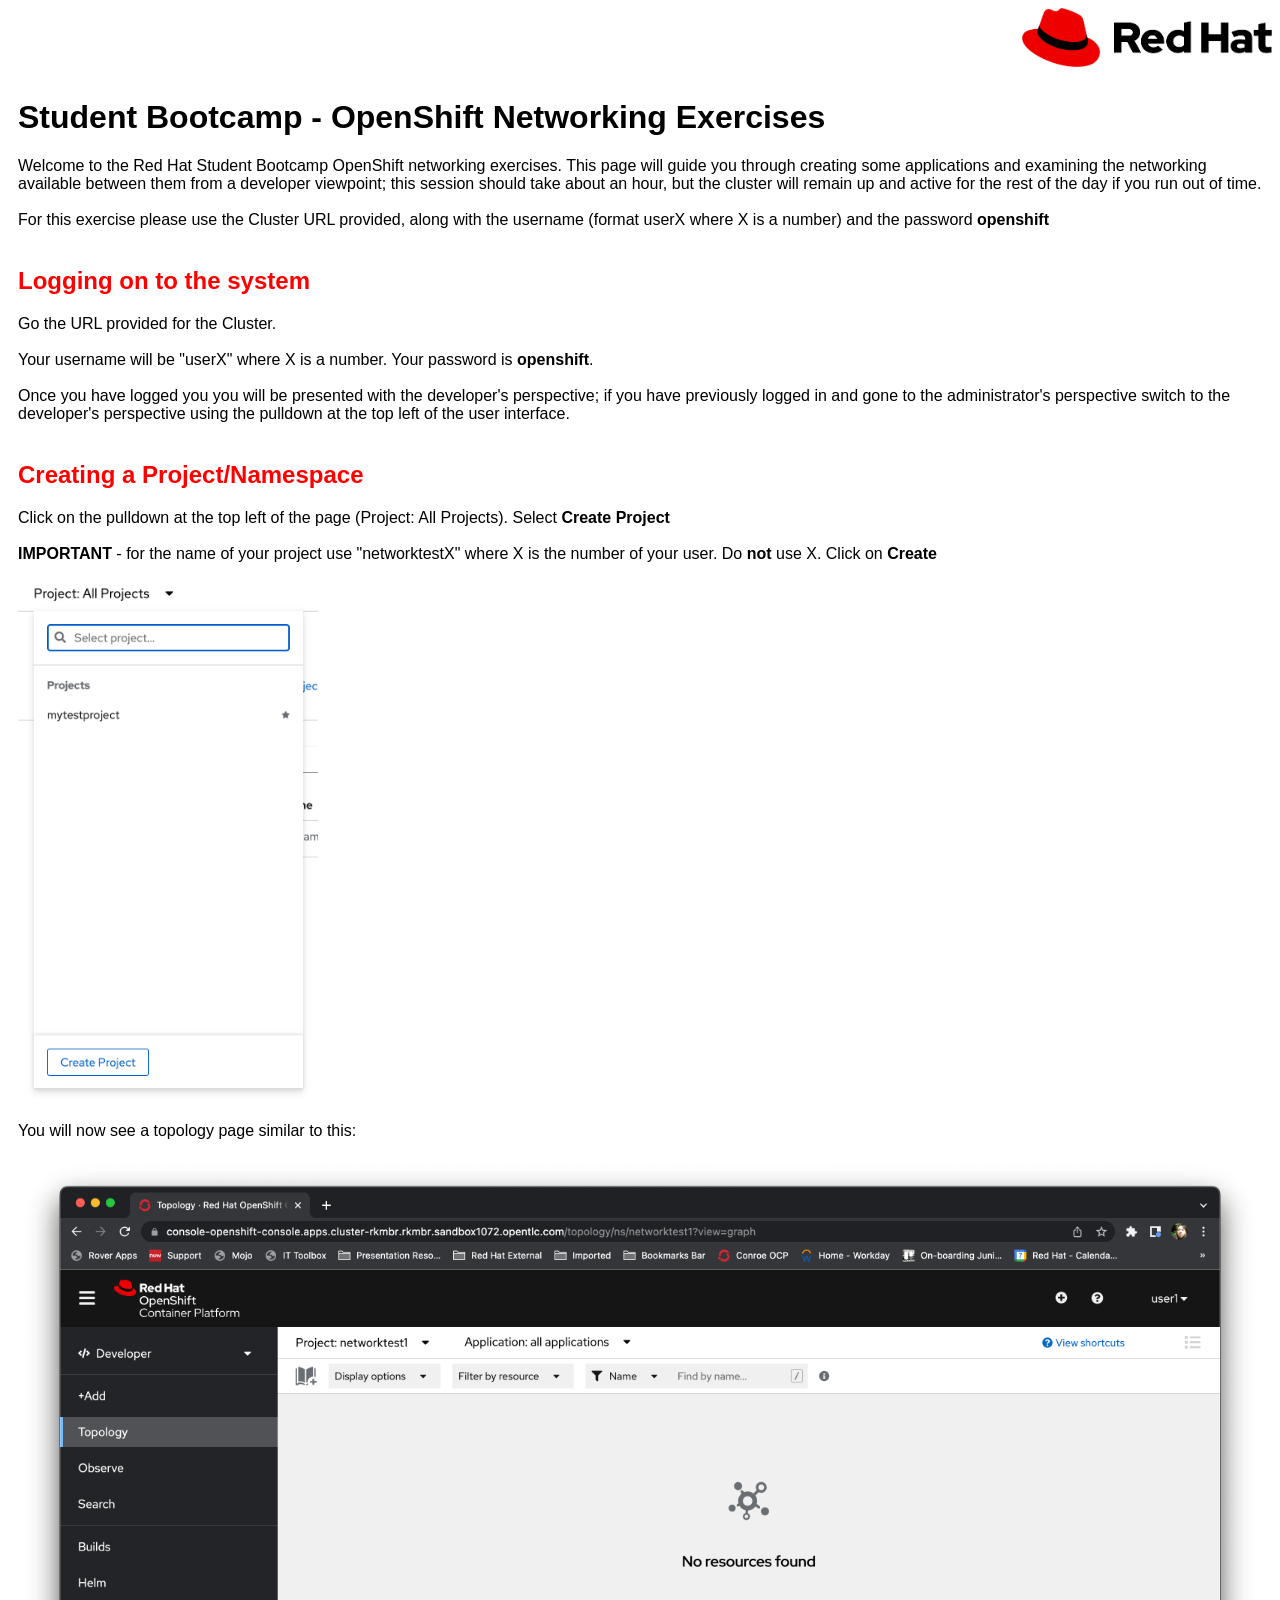
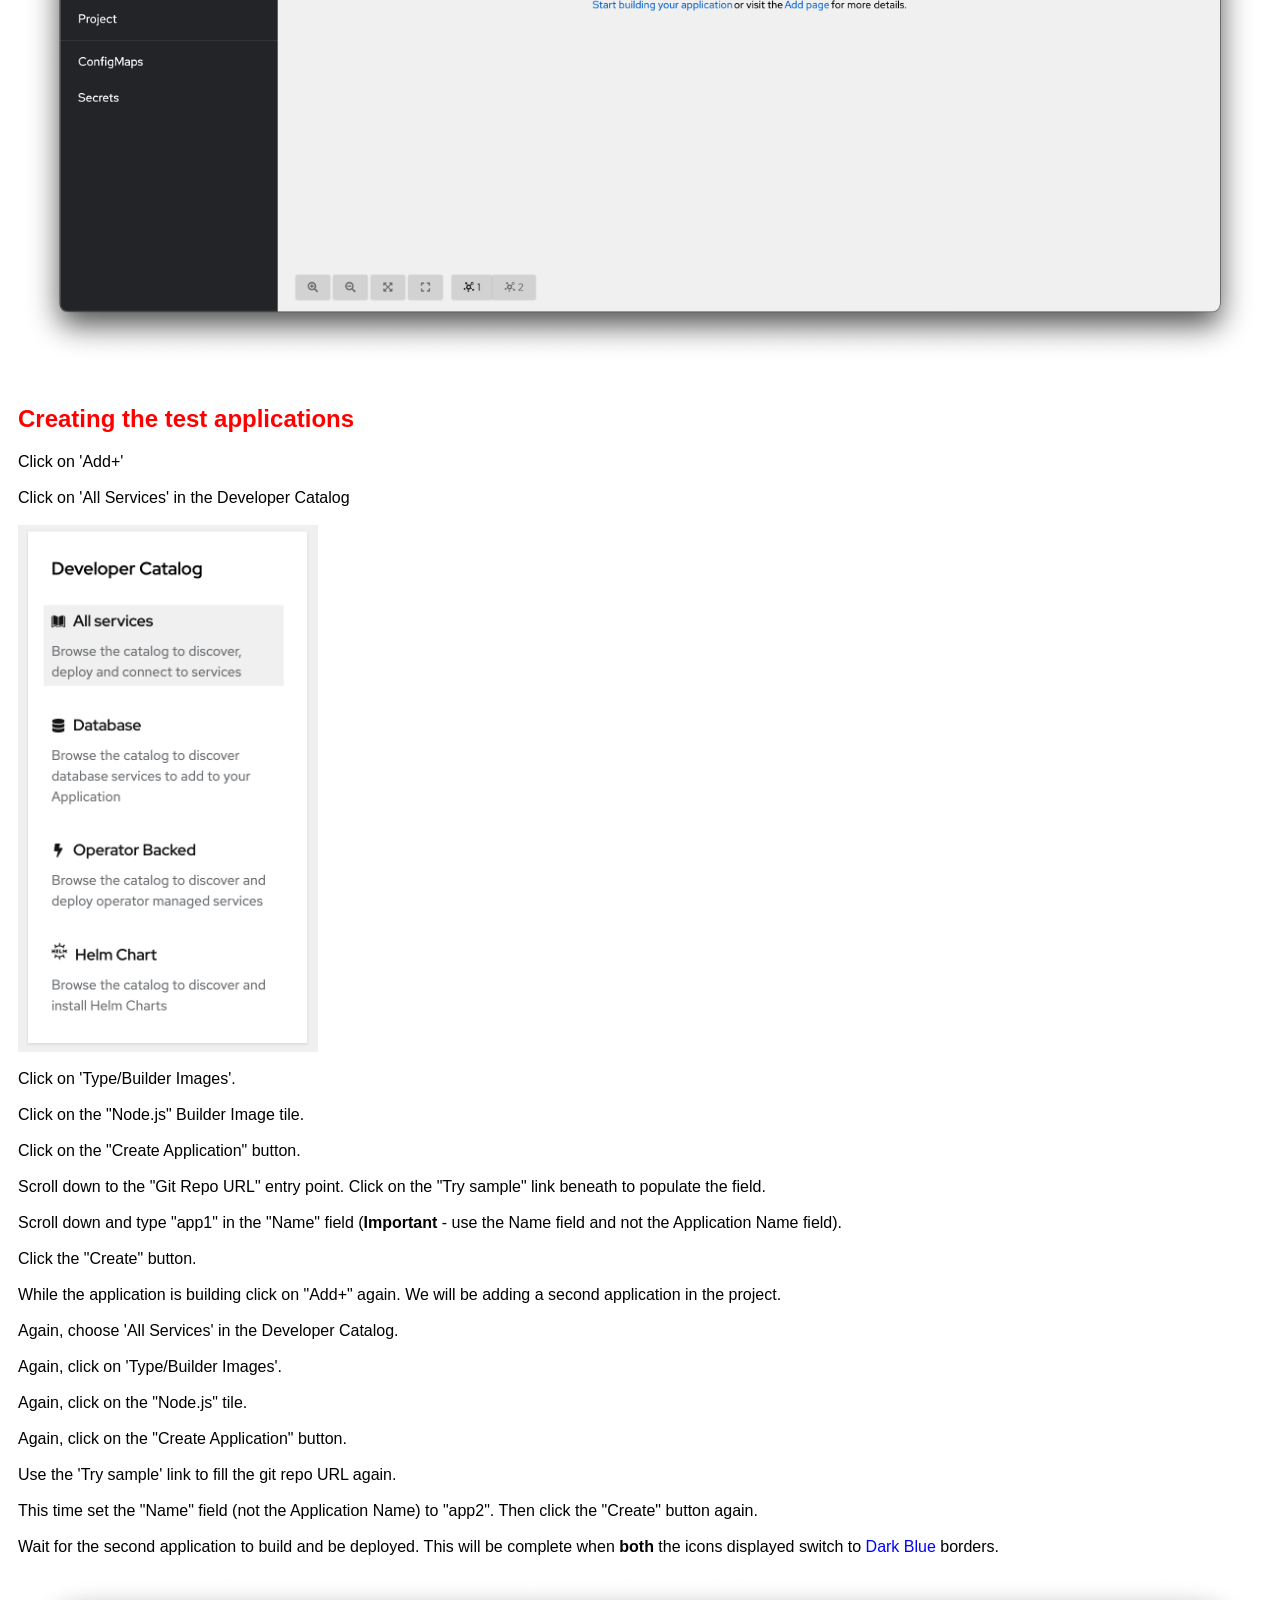
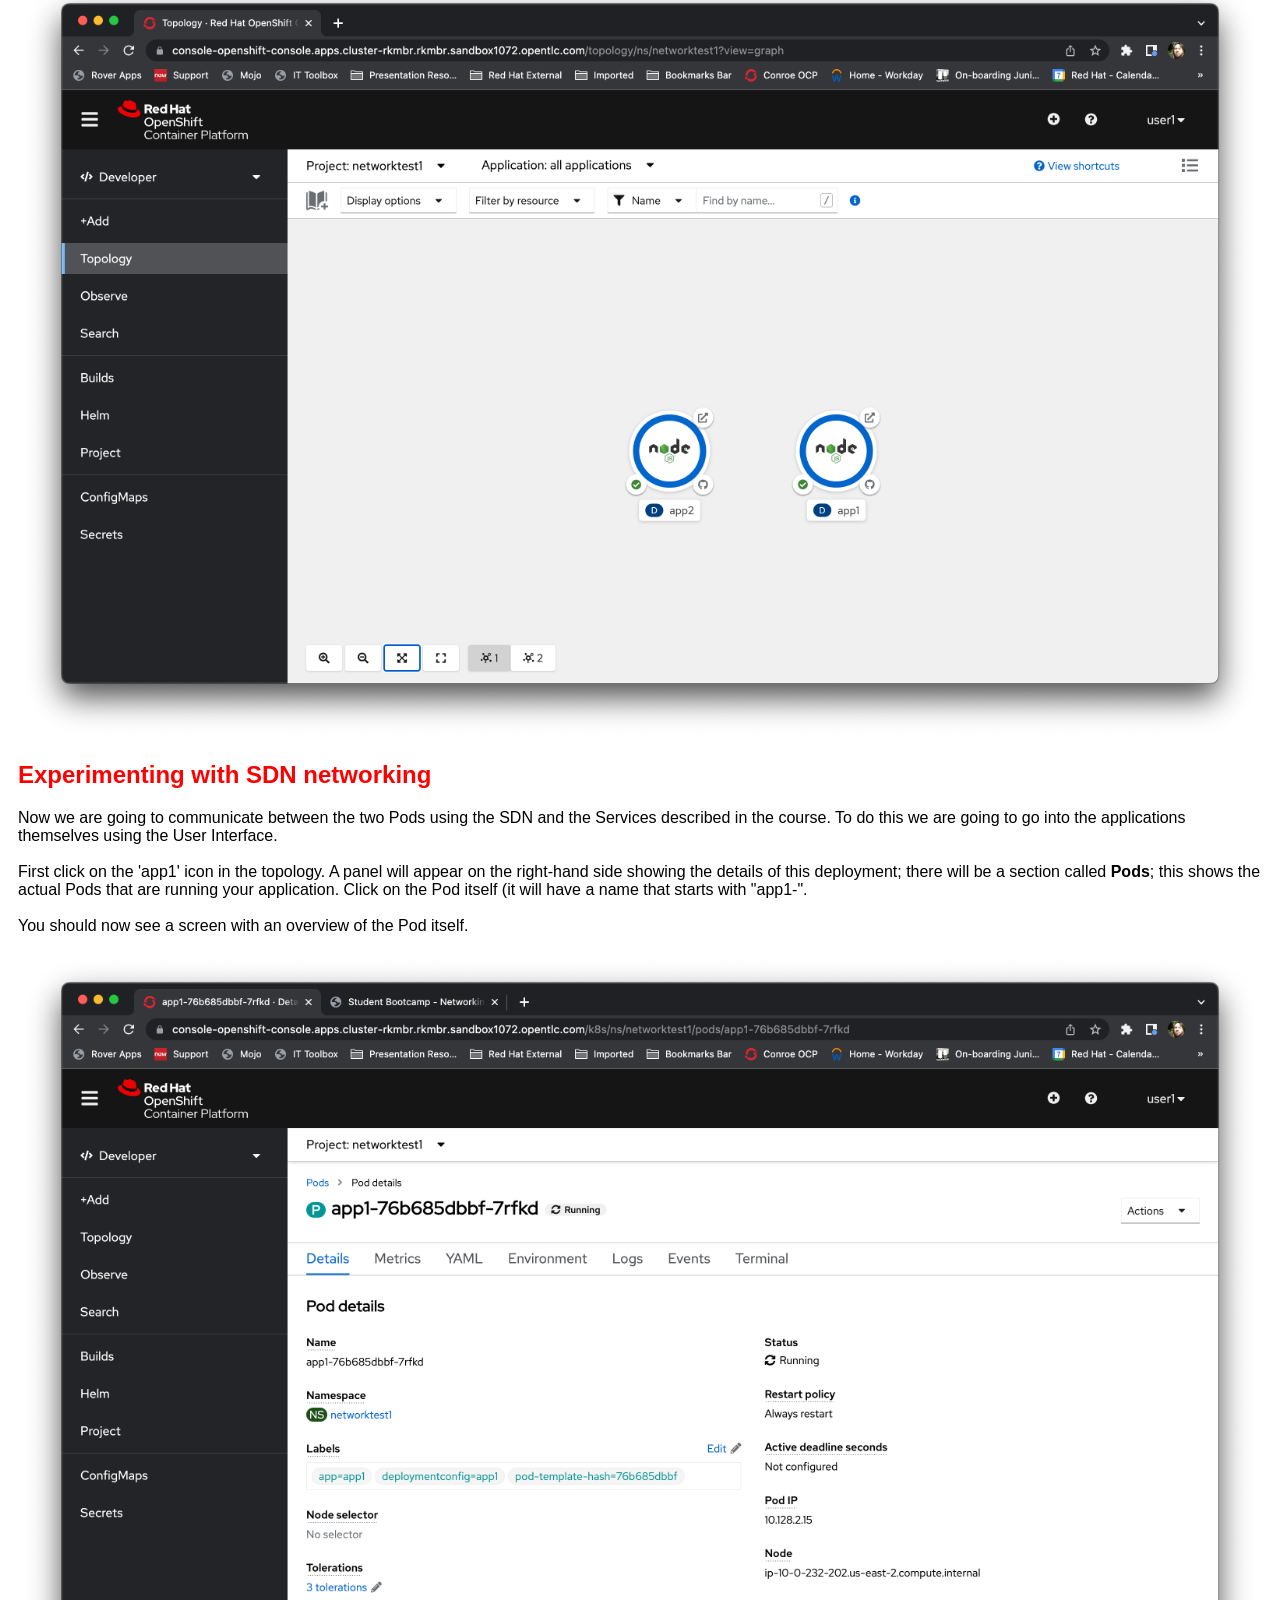
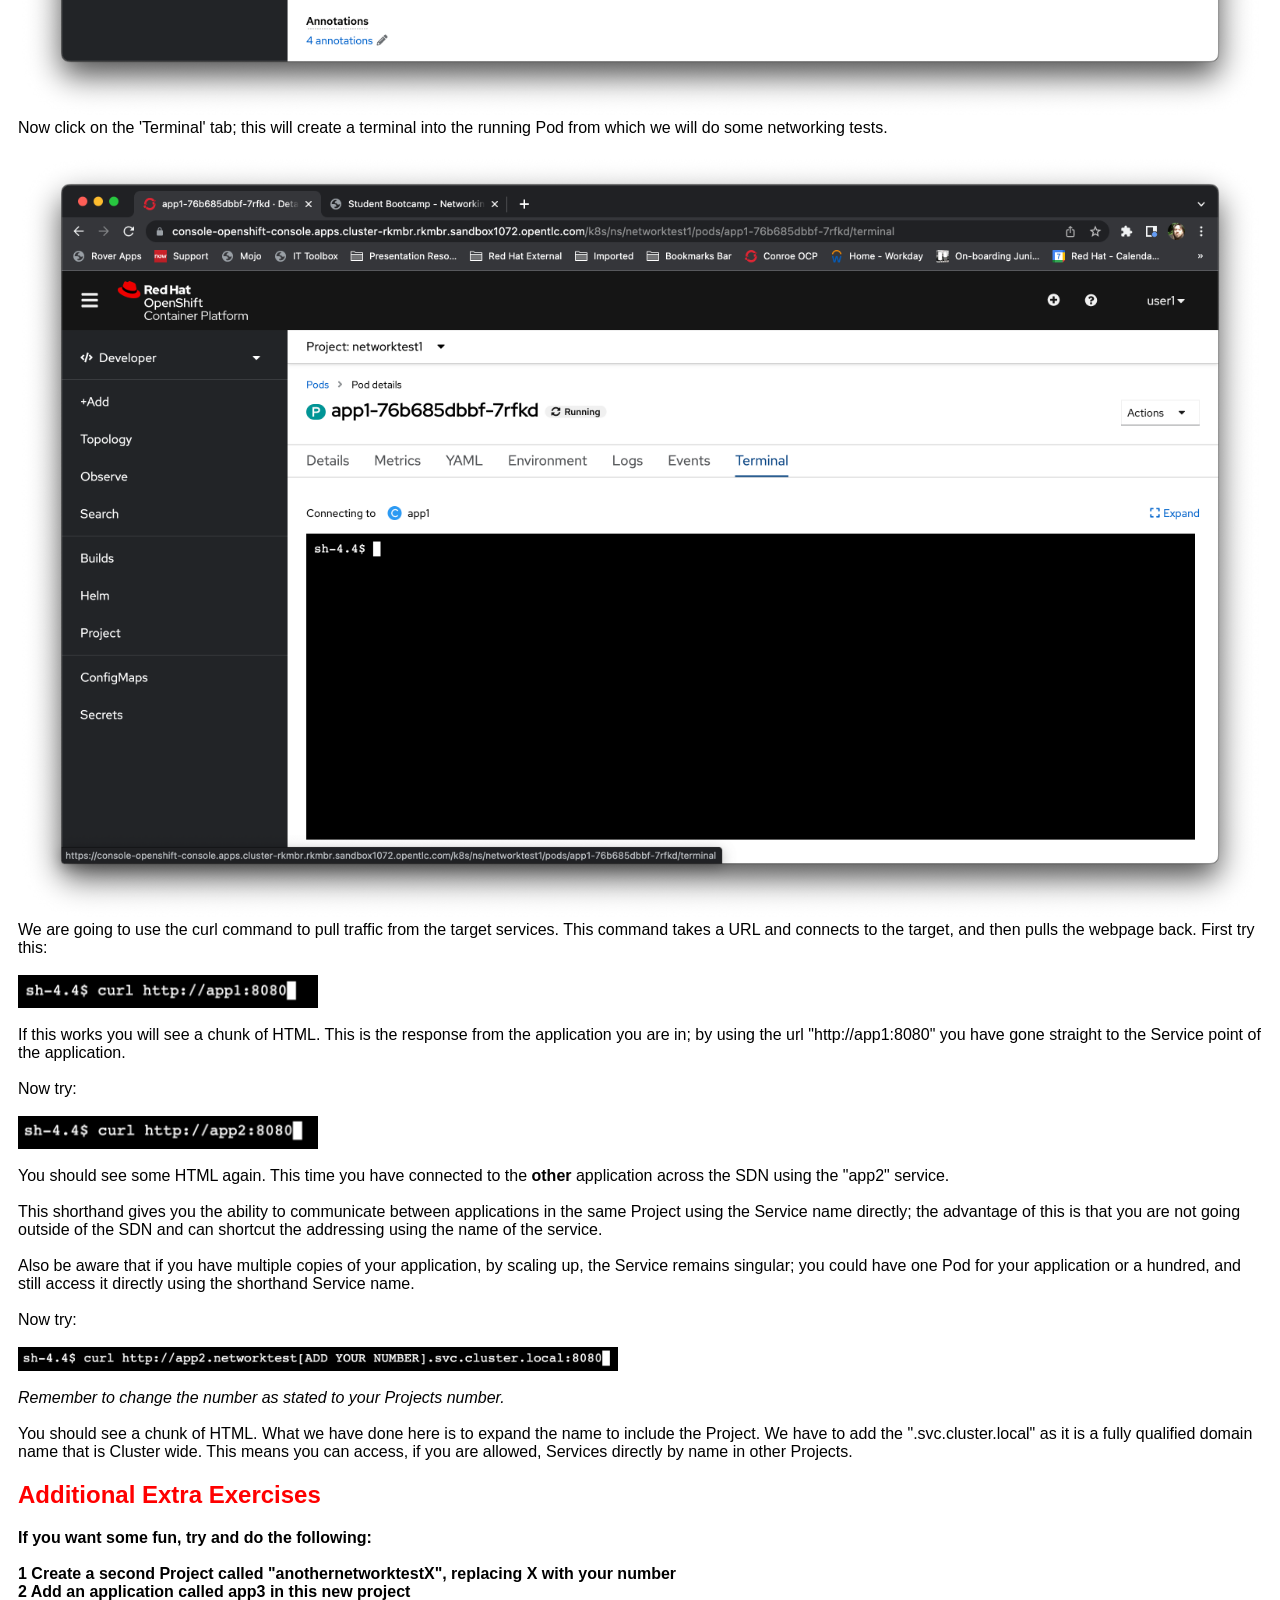
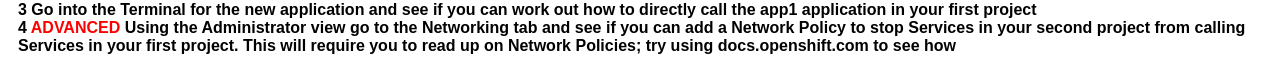
==== networkingcourse.html @ a989e208 "First drop of networking exercises" ====
<html>
  <head>
    <title>Student Bootcamp - Networking Exercises</title>

    <link rel="stylesheet" href="styles/ui.css"/>

    <script>

      function reveal( targetName )
      {
        target = document.getElementById(targetName);

        target.style.display = ( target.style.display == "block" ? "none" : "block" );
      }

    </script>
  </head>

  <body>
    <div style="width:100%;" align="right"><img src="images/redhat.png" width="250px"/></div>

    <div style="padding:10px">
    <h1>Student Bootcamp - OpenShift Networking Exercises</h1>

    Welcome to the Red Hat Student Bootcamp OpenShift networking exercises. This page will guide you through creating some applications and examining the networking available between them from a developer viewpoint; this session should take about an hour,
    but the cluster will remain up and active for the rest of the day if you run out of time.<br/><br/>

    For this exercise please use the Cluster URL provided, along with the username (format userX where X is a number) and the password <b>openshift</b><br/><br/>

    <h2>Logging on to the system</h2>
    
    Go the URL provided for the Cluster.<br/><br/>
    Your username will be "userX" where X is a number. Your password is <b>openshift</b>.<br/><br/>
    Once you have logged you you will be presented with the developer's perspective; if you have previously logged in and gone to the administrator's perspective switch to the developer's perspective using the pulldown at the top left of the user interface.<br/><br/>

    <h2>Creating a Project/Namespace</h2>

    Click on the pulldown at the top left of the page (Project: All Projects). Select <b>Create Project</b><br/><br/>

    <b>IMPORTANT</b> - for the name of your project use "networktestX" where X is the number of your user. Do <b>not</b> use X. Click on <b>Create</b><br/><br/>

    <img src="images/net1.png" width="300px"/><br/><br/>

    You will now see a topology page similar to this:<br/><br/>

    <img src="images/net2.png" width="100%"/><br/><br/>
    
    <h2>Creating the test applications</h2>

    Click on 'Add+'<br/><br/>

    Click on 'All Services' in the Developer Catalog<br/><br/>

    <img src="images/net3.png" width="300px"/><br/><br/>

    Click on 'Type/Builder Images'.<br/><br/>

    Click on the "Node.js" Builder Image tile.<br/><br/>

    Click on the "Create Application" button.<br/><br/>

    Scroll down to the "Git Repo URL" entry point. Click on the "Try sample" link beneath to populate the field.<br/><br/>

    Scroll down and type "app1" in the "Name" field (<b>Important</b> - use the Name field and not the Application Name field).<br/><br/>

    Click the "Create" button.<br/><br/>

    While the application is building click on "Add+" again. We will be adding a second application in the project.<br/><br/>

    Again, choose 'All Services' in the Developer Catalog.<br/><br/>

    Again, click on 'Type/Builder Images'.<br/><br/>

    Again, click on the "Node.js" tile.<br/><br/>

    Again, click on the "Create Application" button.<br/><br/>

    Use the 'Try sample' link to fill the git repo URL again.<br/><br/>

    This time set the "Name" field (not the Application Name) to "app2". Then click the "Create" button again. <br/><br/>

    Wait for the second application to build and be deployed. This will be complete when <b>both</b> the icons displayed switch to <font color="blue">Dark Blue</font> borders.<br/><br/>

    <img src="images/net4.png" width="100%"/>

    <h2>Experimenting with SDN networking</h2>

    Now we are going to communicate between the two Pods using the SDN and the Services described in the course. To do this we are going to go into the applications themselves using the User Interface.<br/><br/>

    First click on the 'app1' icon in the topology. A panel will appear on the right-hand side showing the details of this deployment; there will be a section called <b>Pods</b>; this shows the actual Pods that are running your application. Click on the Pod itself (it will have a name that starts with "app1-".<br/><br/>

    You should now see a screen with an overview of the Pod itself.<br/><br/>

    <img src="images/net5.png" width="100%"/>

    Now click on the 'Terminal' tab; this will create a terminal into the running Pod from which we will do some networking tests.<br/><br/>

    <img src="images/net6.png" width="100%"/>

    We are going to use the curl command to pull traffic from the target services. This command takes a URL and connects to the target, and then pulls the webpage back. First try this:<br/><br/>

    <img src="images/net7.png" width="300px"/><br/><br/>

    If this works you will see a chunk of HTML. This is the response from the application you are in; by using the url "http://app1:8080" you have gone straight to the Service point of the application.<br/><br/>

    Now try:<br/><br/>

    <img src="images/net8.png" width="300px"/><br/><br/>

    You should see some HTML again. This time you have connected to the <b>other</b> application across the SDN using the "app2" service.<br/><br/>

    This shorthand gives you the ability to communicate between applications in the same Project using the Service name directly; the advantage of this is that you are not going outside of the SDN and can shortcut the addressing using the name of the service.<br/><br/>

    Also be aware that if you have multiple copies of your application, by scaling up, the Service remains singular; you could have one Pod for your application or a hundred, and still access it directly using the shorthand Service name.<br/><br/>

    Now try:<br/><br/>

    <img src="images/net9.png" width="600px"/><br/><br/>

    <i>Remember to change the number as stated to your Projects number.</i><br/><br/>

    You should see a chunk of HTML. What we have done here is to expand the name to include the Project. We have to add the ".svc.cluster.local" as it is a fully qualified domain name that is Cluster wide. This means you can access, if you are allowed, Services directly by name in other Projects.<b/><br/>

    <h2>Additional Extra Exercises</h2>

    If you want some fun, try and do the following:<br/><br/>

    <b>1</b> Create a second Project called "anothernetworktestX", replacing X with your number<br/>
    <b>2</b> Add an application called app3 in this new project<br/>
    <b>3</b> Go into the Terminal for the new application and see if you can work out how to directly call the app1 application in your first project<br/>
    <b>4</b> <font color="red">ADVANCED</font> Using the Administrator view go to the Networking tab and see if you can add a Network Policy to stop Services in your second project from calling Services in your first project. This will require you to read up on Network Policies; try using docs.openshift.com to see how<br/>


  </div>
  </body>
</html>
---- styles/ui.css ----
/* Basic Link Definitions */
A { cursor:hand; color:black }

A:hover { color:red }
A:visited { color:black }

H2 {color:red}

A.noUnderline:hover { text-decoration:none }
A.noUnderline { text-decoration: none }

/* Cursor Definitions */
input {cursor:hand}
img {cursor:hand}

body { background-color:white;color:black;font-family:arial;font-size:12pt }
body.loadingBody { background-color:#888888;font-family:arial;font-size:16pt;color:white }
body.controller { background-color:#c9c9c9;font-family:arial;font-size:9pt;color:black }

.messageDefault { font-size:16pt;color:white; text-decoration: none}
.messageHighlight { font-size:17pt;color:yellow;text-decoration: bold}

.console { font-size:12pt;font-family:courier;color:white;background-color:black;padding:5px }

.logo { width:100%;align:center;border:solid;border-width:1px;border-color:#cccccc;padding:2px }
.navigationPanel { width:100%;background-color:yellow;border:solid;border-width:1px;border-color:black;padding:2px }
.navigationHeader {width:100%;padding:0px;text-align:right;font-weight:bold;color:black;font-size:8pt}
.navigationSubsetHeader { width:100%;padding:0px;text-align:left;font-weight:bold;color:red;font-size:8pt }
.navigationSubsetLink { width:100%;padding:0px;text-align:left;font-weight:normal;color:#555555;font-size:8pt }
.navigationText { width:100%;border:#d0d0d0;border-width:1px; padding:2px;text-align:left;font-weight:normal;color:#555555;font-size:8pt }
.navigationDivider { color:#dddddd;width:100% }
.header { width:100%;background-color:#444444;border:solid;border-width:1px;border-color:#cccccc;padding:2px;font-weight:bold;color:white }
.inputForm { width:100%;background-color:white;border:solid;border-width:1px;border-color:#cccccc;padding:2px }
.inputFormSizable { background-color:white;border:solid;border-width:1px;border-color:#cccccc;padding:2px }
.errorMessage { width:100%;background-color:#ffaaaa;border:solid;border-width:1px;border-color:#ff0000;color:#ff0000;padding:2px }
.indexList { font-family:verdana;font-size:8pt;font-weight:normal;width:100%;background-color:yellow;}
.inputBright { background-color:yellow;color:black;font-size:9pt}
.information { background-color:#ebebeb;color:black;}
.clearOutput { background-color:white;color:black;font-size:9pt}
.parametersLabelSimple {padding:0px;text-align:right;font-weight:normal;color:#555555;font-size:8pt}
.markup1 { font-weight:bold;text-decoration: underline;color:red}

.messages { width:100%;background-color:#dddddd;border:solid;border-width:1px;border-color:black;padding:2px;color:black }
.information { width:100%;background-color:yellow;border:solid;border-width:1px;border-color:black;padding:2px;color:black }
.statusInformation { width:100%;background-color:#dedede;border:solid;border-width:1px;border-color:black;font-family:arial;font-size:8pt;}
.yellowInformation { width:100%;background-color:yellow;border:solid;border-width:1px;border-color:black;font-family:arial;font-size:8pt;}
a.smallLink {font-family:arial;font-size:8pt }
td.status {font-family:arial;font-size:8pt}
td.standard {font-family:arial;font-size:9pt;color:black }
.dheader { font-family:arial; font-size:9pt;color:black;font-weight:bold;text-align:center}
tr.theader { background-color:yellow ! important }
tr.broken { background-color:#ff1616;color:white }
.submission { background-color:#555555;color:white;padding:3px }
.even { background-color:#dddddd }
.odd { background-color:#eeeeee }

#loading_screen
{
  display: none;
  position: absolute;
  left: 0px;
  top: 0px;
  height: 100%;
  width: 100%;
  background-color: black;
  color: white;
  text-align: center;
  padding-top: 25px;
  opacity: 0.5;
  filter: alpha(opacity=50);
}
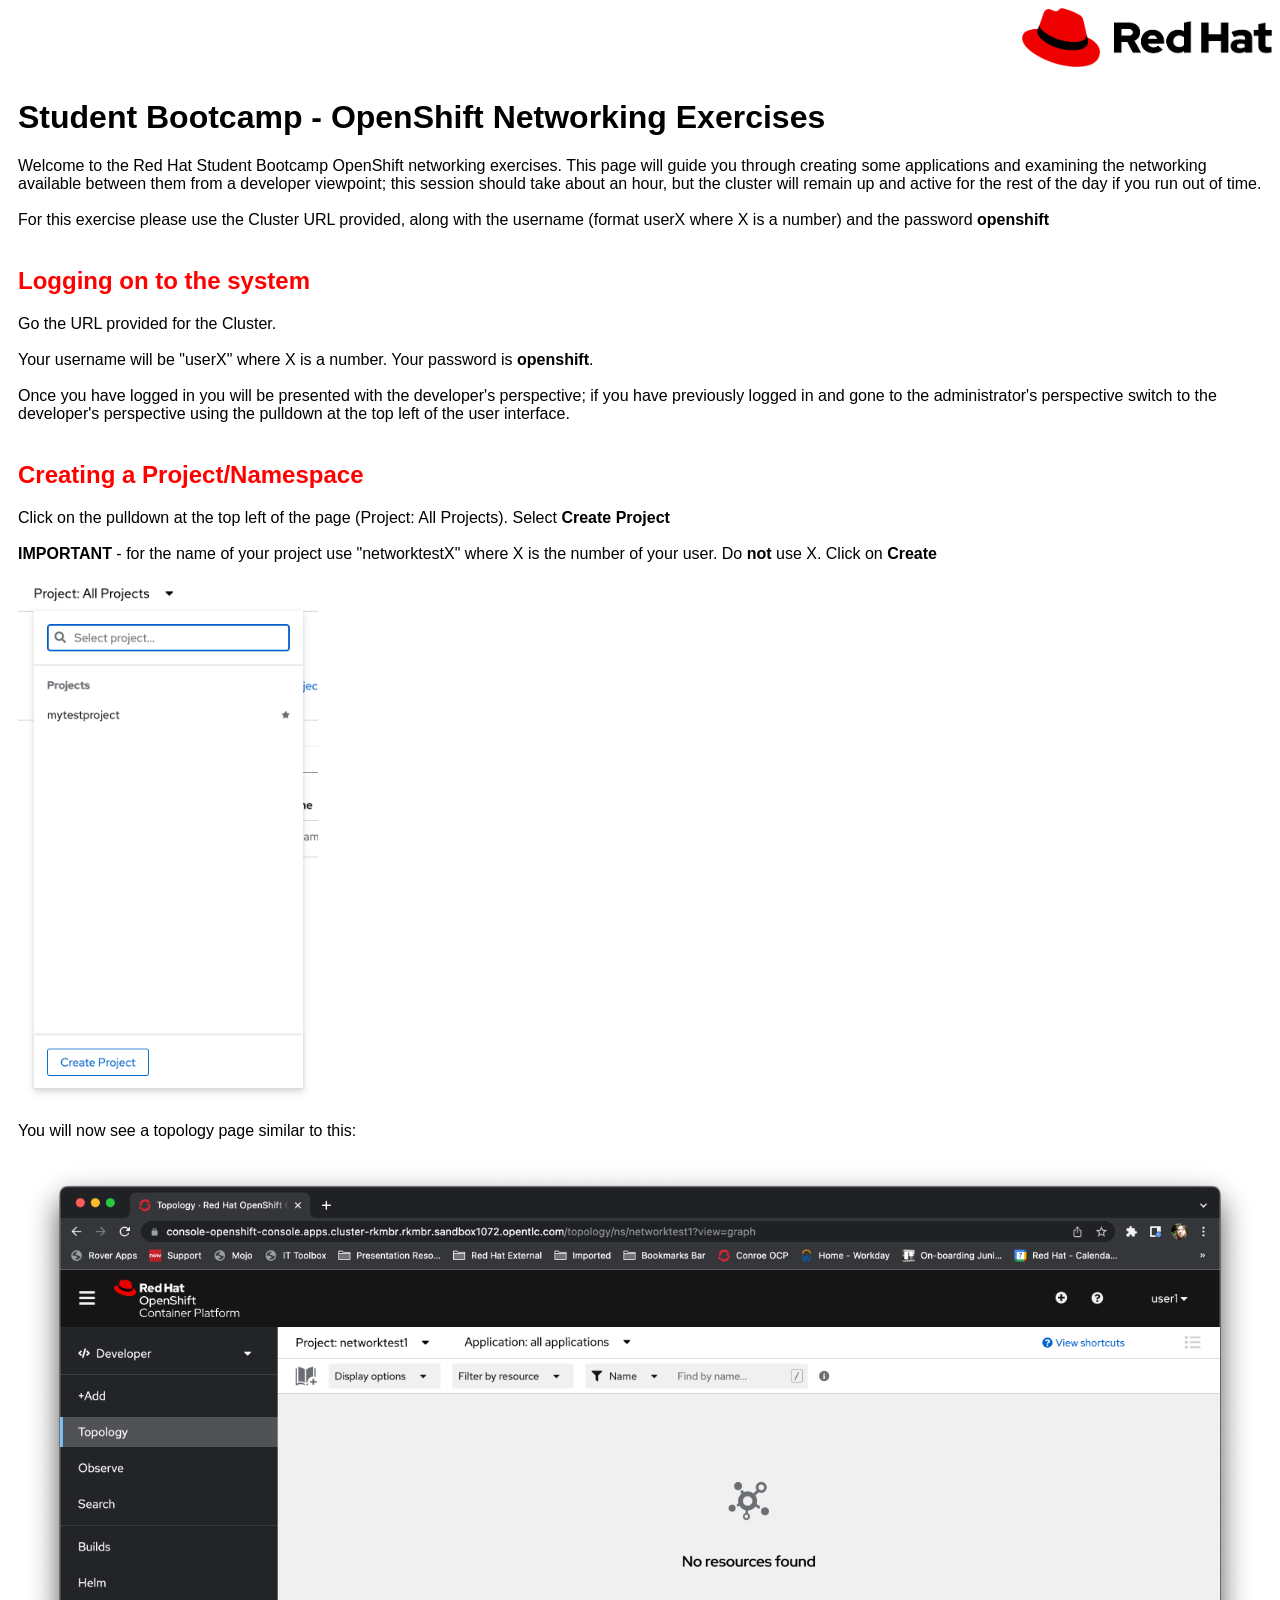
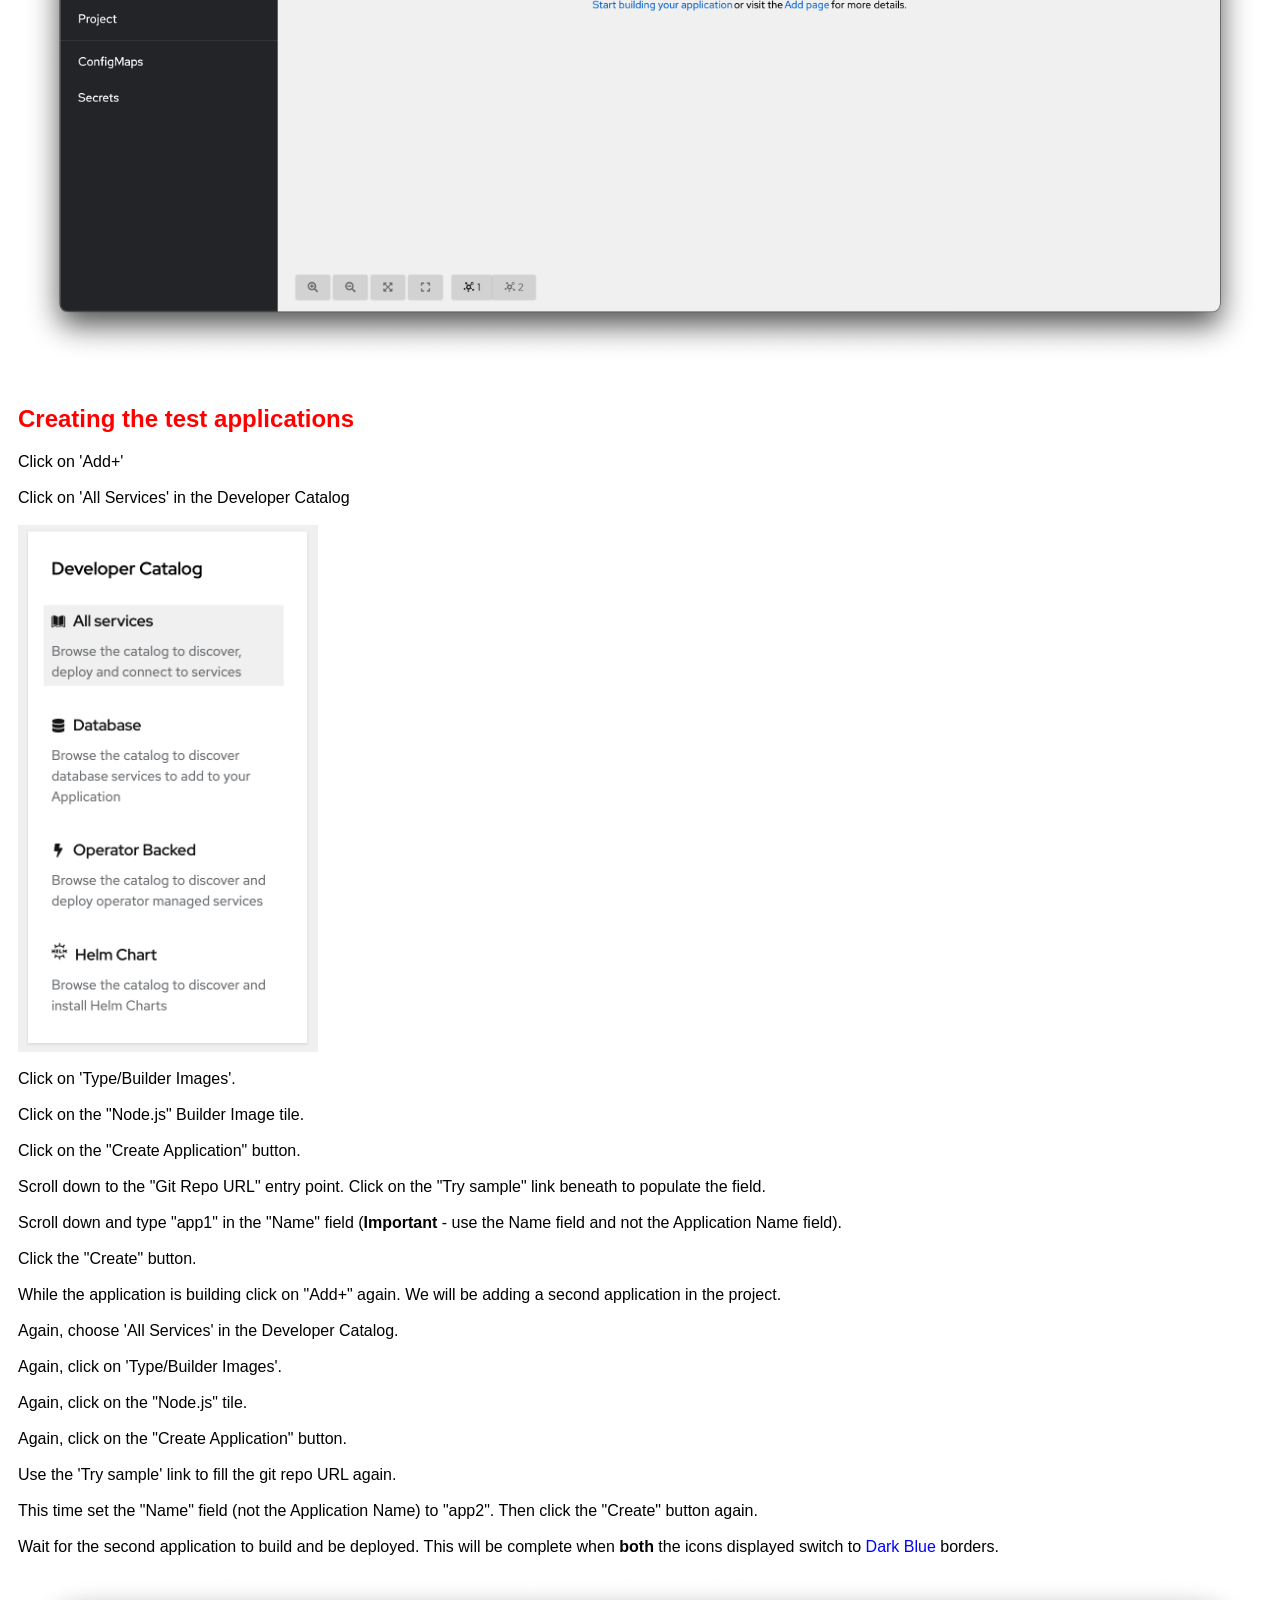
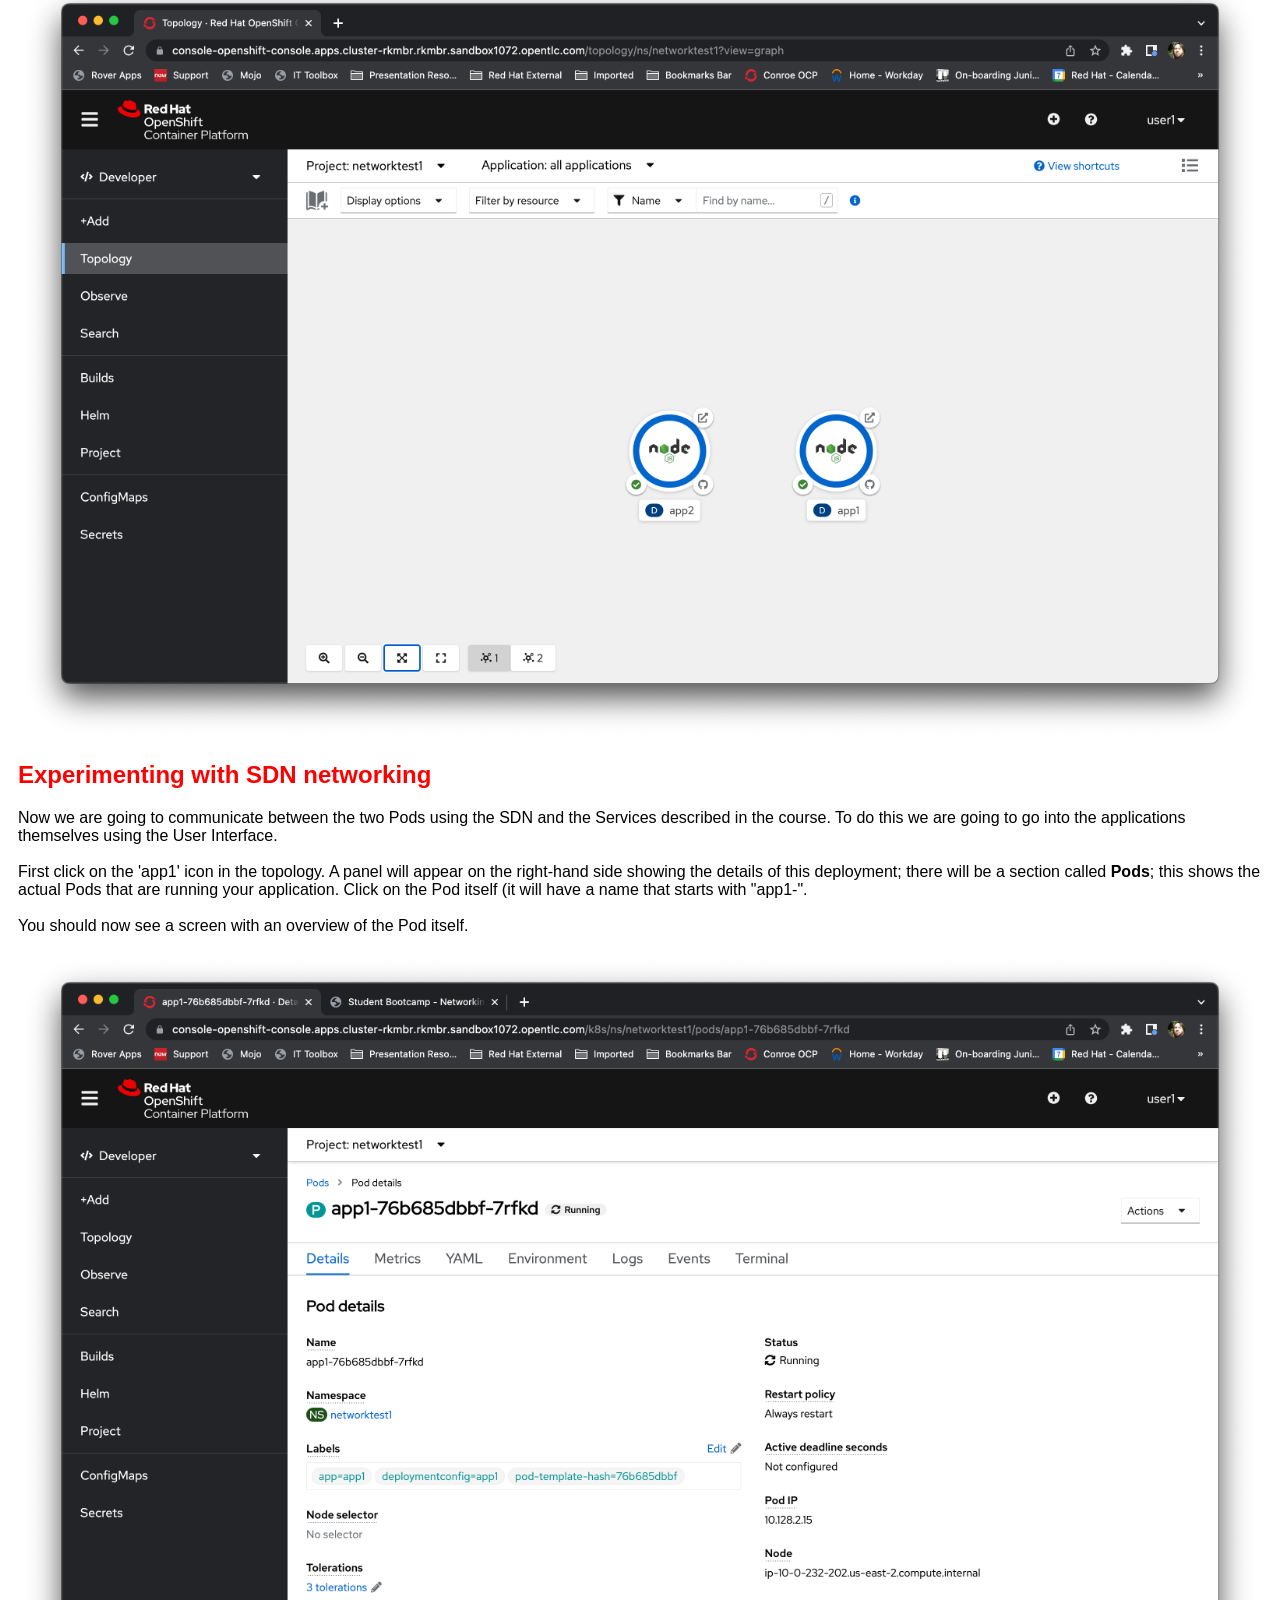
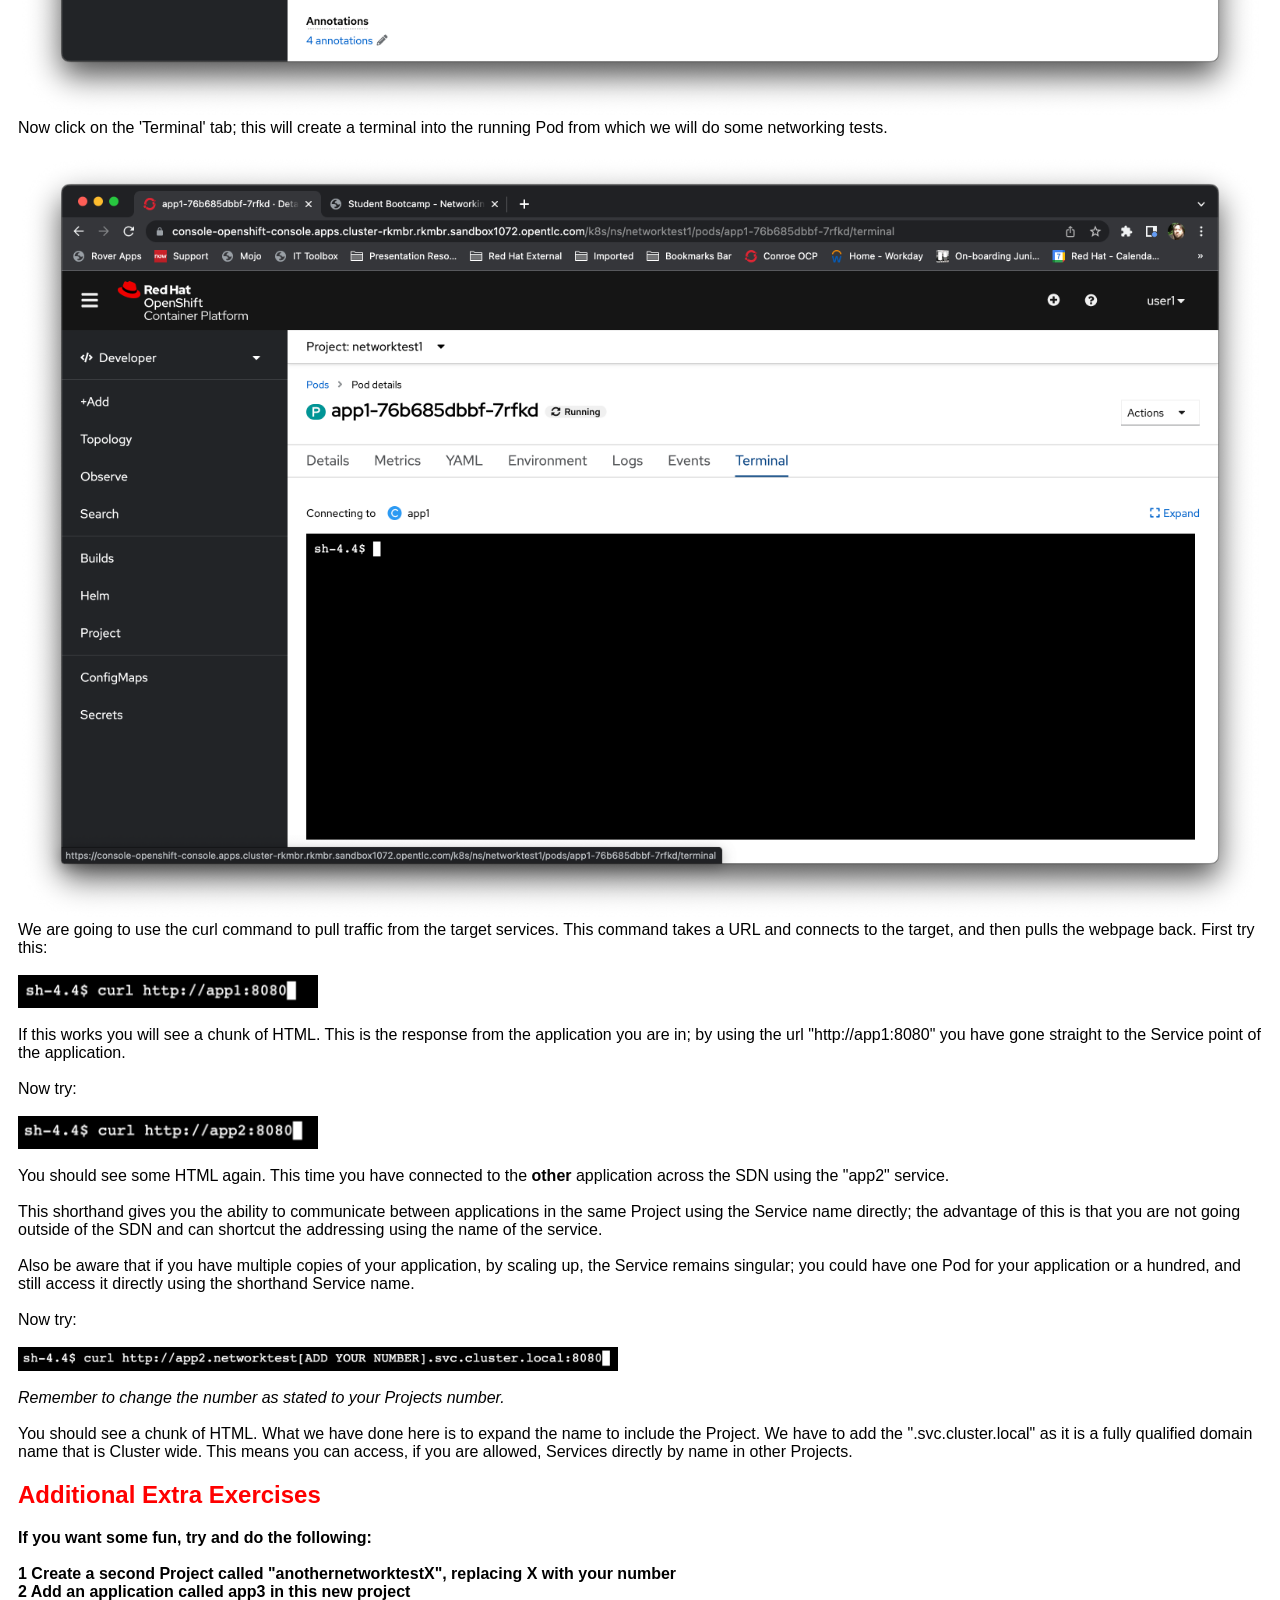
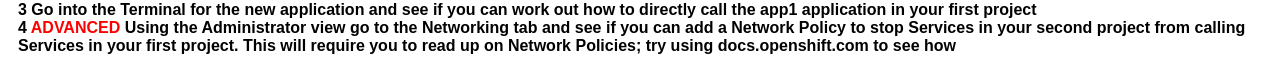
==== commit 3d468fb8: "Added the RBAC exercises" ====
--- a/networkingcourse.html
+++ b/networkingcourse.html
@@ -31,7 +31,7 @@
     
     Go the URL provided for the Cluster.<br/><br/>
     Your username will be "userX" where X is a number. Your password is <b>openshift</b>.<br/><br/>
-    Once you have logged you you will be presented with the developer's perspective; if you have previously logged in and gone to the administrator's perspective switch to the developer's perspective using the pulldown at the top left of the user interface.<br/><br/>
+    Once you have logged in you will be presented with the developer's perspective; if you have previously logged in and gone to the administrator's perspective switch to the developer's perspective using the pulldown at the top left of the user interface.<br/><br/>
 
     <h2>Creating a Project/Namespace</h2>
 
